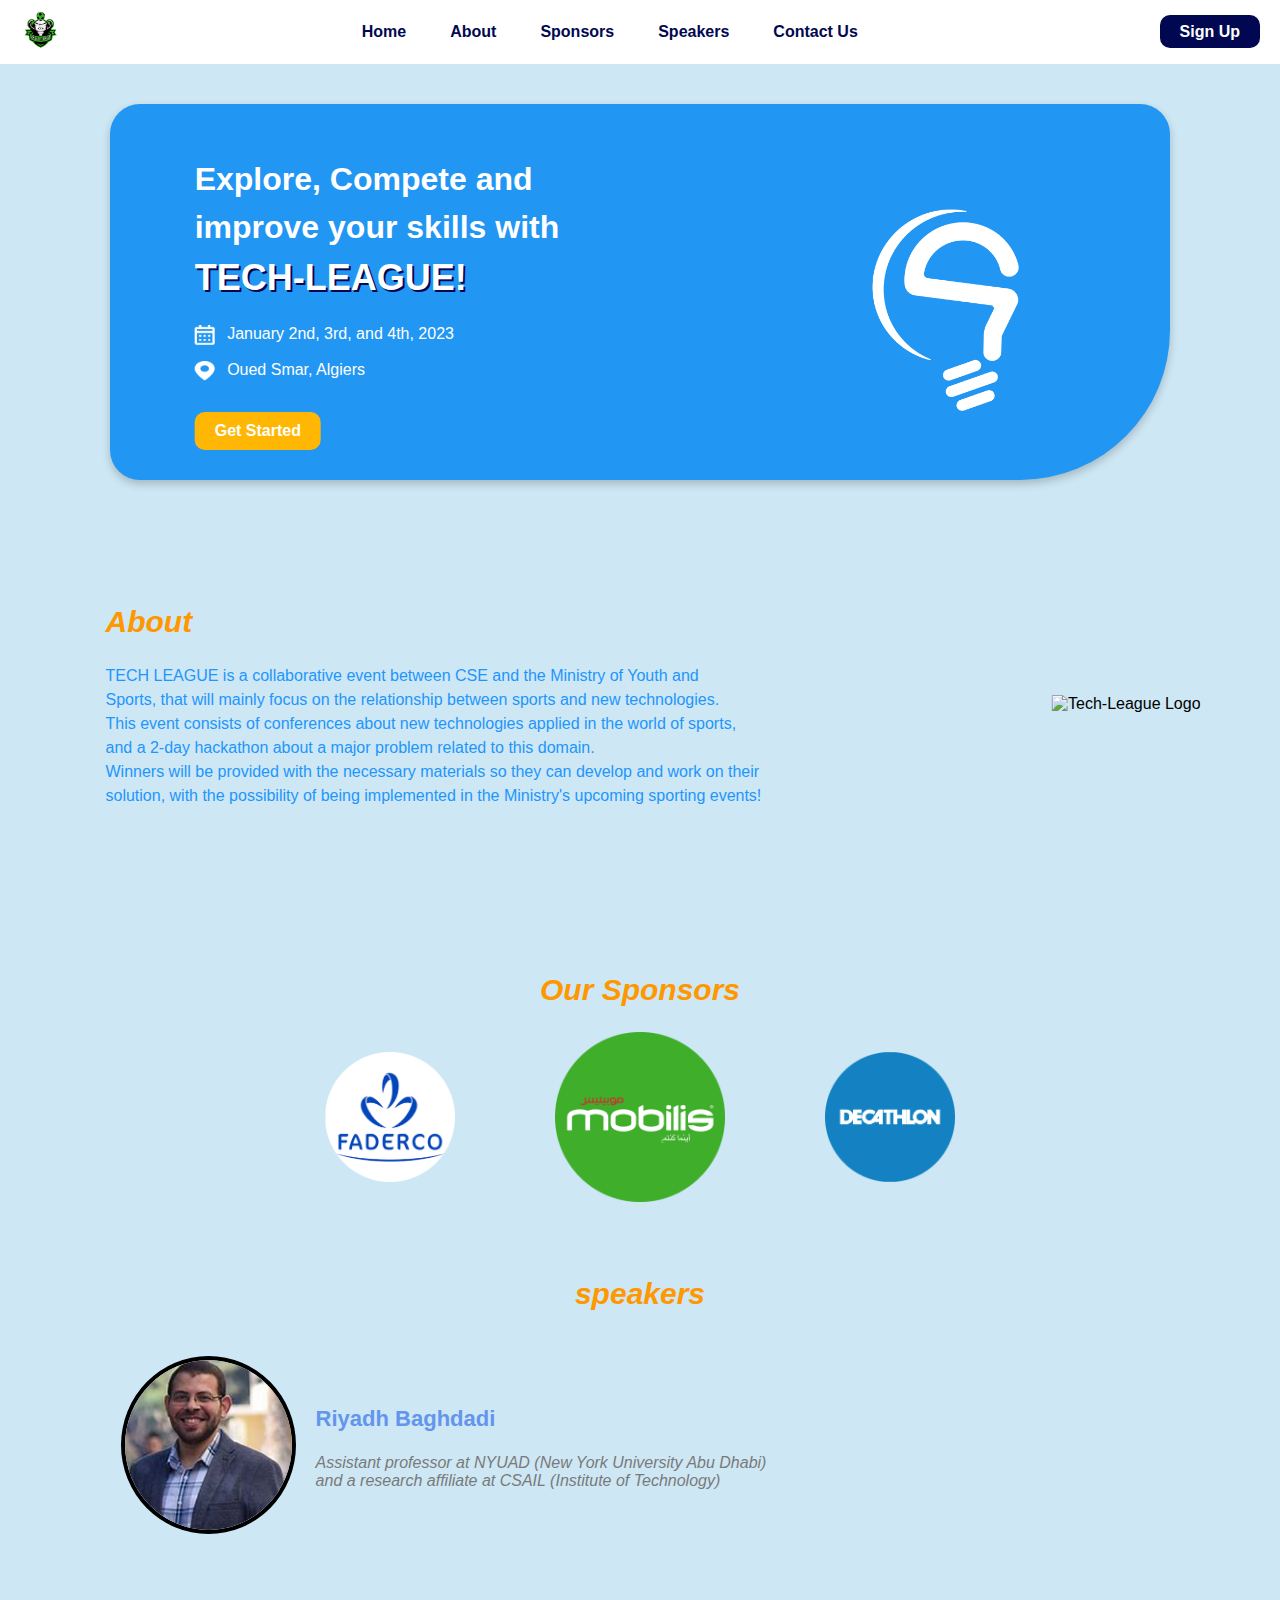
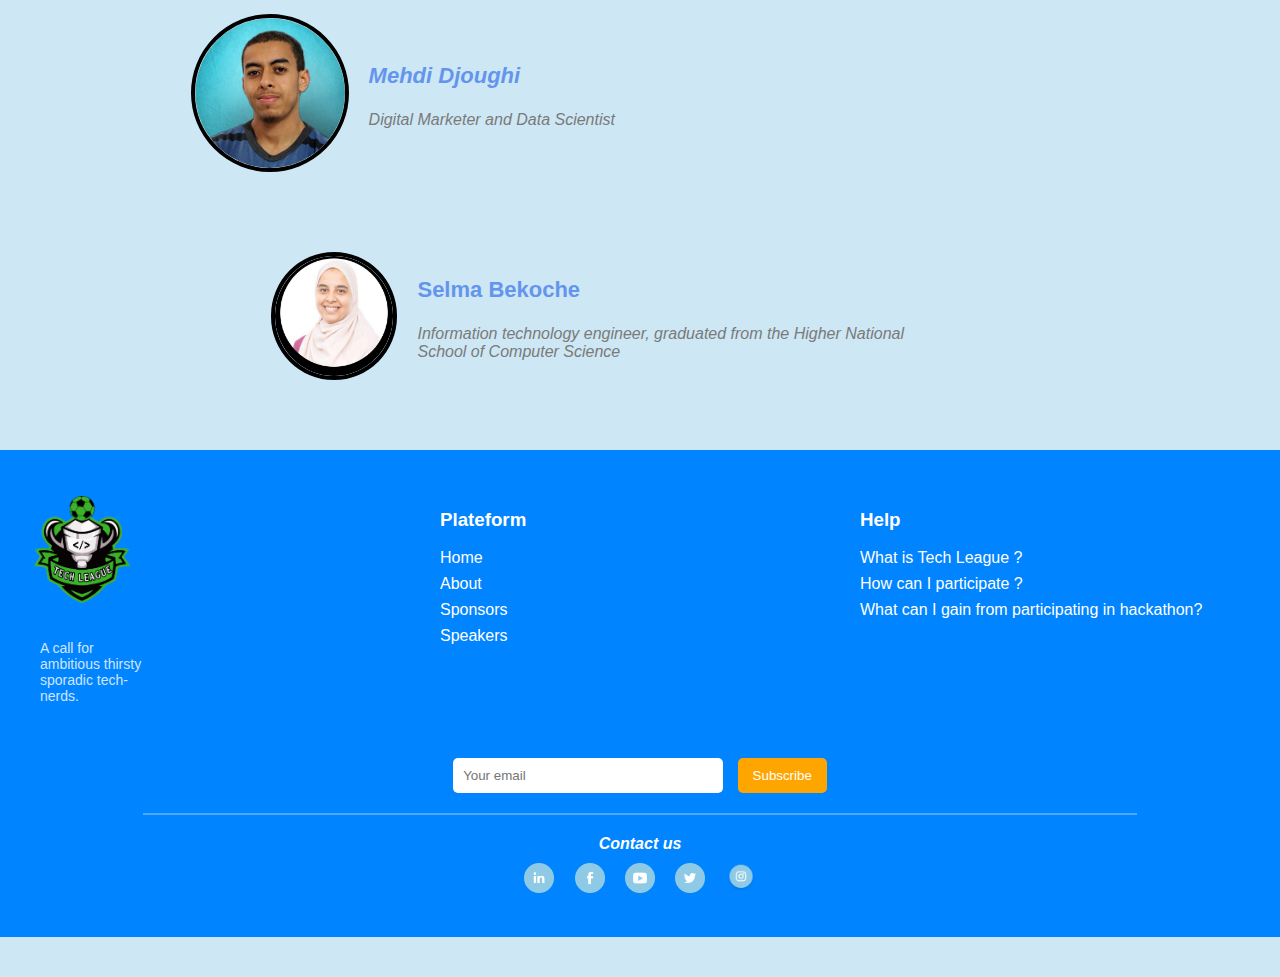
==== docs/index.html @ 734f751a "Déploiement du site depuis le dossier docs" ====
<!DOCTYPE html>
<html lang="en">
<head>
  <meta charset="UTF-8">
  <meta name="viewport" content="width=device-width, initial-scale=1.0">
  <title>Tech-League</title>
  <link rel="stylesheet" href="style.css">
  
<script src="script.js"></script>

</head>
<body>
  <nav class="navbar">
    <!-- Logo à gauche -->
    <div class="nav-logo">
      <a href="#"><img src="assets/images/logo.png" alt="Logo" class="logo-img"></a>
    </div>
    

    <!-- Liens de navigation centrés -->
  <ul class="nav-menu">
  <li class="nav-item"><a href="#home">Home</a></li>
  <li class="nav-item"><a href="#about">About</a></li>
  <li class="nav-item"><a href="#sponsors">Sponsors</a></li>
  <li class="nav-item"><a href="#speakers">Speakers</a></li>
  <li class="nav-item"><a href="#footer">Contact Us</a></li>
  </ul>

    

    <!-- Bouton Sign Up à droite -->
    <div class="nav-signup">
      <a href="#" class="btn-signup">Sign Up</a>
    </div>
  </nav>


  <div class="home">
    <div class="hero-section">
      <div class="hero-content">
        <h1>Explore, Compete and <br> improve your skills with <br><span class="highlight">TECH-LEAGUE!</span></h1>
  
        <p>
            <img src="assets/icons/calendar.png" alt="Calendar Icon" class="icon"> 
            January 2nd, 3rd, and 4th, 2023
          </p>
          
          <p>
            <img src="assets/icons/location.png" alt="Location Icon" class="icon"> 
            Oued Smar, Algiers
          </p>
          
  
        <a href="#" class="btn-get-started">Get Started</a>
      </div>
  
      <!-- Logo de l'ampoule à droite -->
      <div class="hero-logo">
        <img src="assets\images\Logo-cse.png" alt="cse Logo">
      </div>
    </div>
  </div>
  <div class="about">
    <div class="about-content">
        <h2>About</h2>
        <p>
            TECH LEAGUE is a collaborative event between CSE and the Ministry of Youth and <br>Sports,
            that will mainly focus on the relationship between sports and new technologies.<br>
            This event consists of conferences about new technologies applied in the world of sports,<br>
            and a 2-day hackathon about a major problem related to this domain.<br> 
            Winners will be provided with the necessary materials so they can develop and work on their <br>solution, 
            with the possibility of being implemented in the Ministry's upcoming sporting events!<br>
        </p>
    </div>
    
    <!-- Logo à droite -->
    <div class="about-logo">
        <img src="assets/images/Logo.png" alt="Tech-League Logo">
    </div>
</div>


<div class="sponsors">
    <div class="sponsors-content">
        <h2>Our Sponsors</h2>
    
  </div>
  
  
  <div class="previous-icon">
  </div>
  
  <div class="next-icon">
  </div>
  <div class="faderc">
  </div>
  <div class="mobilis">
  </div>
  <div class="decathlon">
  </div>


    <div class="sponsor-logos">
        <!--img src="assets\icons\sliderprevious.png" alt="previous icon" class="previous-icon"!-->
        <img src="assets\images\faderco.png" alt="faderc " class="faderc">
        <img src="assets/images/mobilis.png" alt="mobilis" class="mobilis">
        <img src="assets\images\decathlon.png" alt="decathlon" class="decathlon">
        <!--img src="assets\icons\slidernext.png" alt="next icon" class="next-icon"!-->

</div>
<div class="speakers">
  <div class="speakers-content">
      <h2>speakers</h2>
  </div>
  
  <div class="speaker-cards">
      <div class="speaker-card">
          <img src="assets/images/RiadBaghdadi.png" alt="Riyadh Baghdadi" class="speaker-img">
          <div class="speaker-info">
              <h3>Riyadh Baghdadi</h3>
              <p>Assistant professor at NYUAD (New York University Abu Dhabi) and a research affiliate at CSAIL (Institute of Technology)</p>
          </div>
      </div>
      
      <div class="speaker-card">
          <img src="assets/images/mehdiJoughi.png" alt="Mehdi Djoughi" class="speaker-img">
          <div class="speaker-info">
              <h3><em>Mehdi Djoughi</em></h3>
              <p><em>Digital Marketer and Data Scientist</em></p>
          </div>
      </div>
      
      <div class="speaker-card">
          <img src="assets/images/salmaBakouche.png" alt="Selma Bekoche" class="speaker-img">
          <div class="speaker-info">
              <h3><strong>Selma Bekoche</strong></h3>
              <p><em>Information technology engineer, graduated from the Higher National School of Computer Science</em></p>
          </div>
      </div>
  </div>
</div>

</body>




<footer class="footer">
  <div class="footer-container">
    
    <!-- Colonne 1 : Logo + Description -->
    <div class="footer-section">
      <div class="footer-logo">
        <img src="assets/images/logo.png" alt="Tech League Logo">
      </div>
      <p class="footer-description"><br>A call for <br>ambitious thirsty<br> sporadic tech-<br>nerds.</p>
    </div>

    <!-- Colonne 2 : Navigation -->
    <div class="footer-section">
      <h3>Plateform</h3>
      <ul class="footer-links">
        <li><a href="#home">Home</a></li>
        <li><a href="#about">About</a></li>
        <li><a href="#sponsors">Sponsors</a></li>
        <li><a href="#speakers">Speakers</a></li>
      </ul>
      
    </div>

    <!-- Colonne 3 : Help -->
    <div class="footer-section">
      <h3>Help</h3>
      <ul class="footer-help">
        <li><a href="#">What is Tech League ?</a></li>
        <li><a href="#">How can I participate ?</a></li>
        <li><a href="#">What can I gain from participating in hackathon?</a></li>
      </ul>
    </div>
    
  </div>

  <!-- Section Newsletter -->
  <div class="footer-newsletter">
    <input type="email" placeholder="Your email">
    <button class="subscribe-btn">Subscribe</button>
  </div>

  <!-- Ligne séparatrice -->
  <hr class="footer-divider">

  <!-- Section Réseaux sociaux -->
  <div class="footer-social">
    <p class="contact-text">Contact us</p>
    <div class="social-icons">
      <a href="#"><img src="assets\images\Linkedin.png" alt="LinkedIn"></a>
      <a href="#"><img src="assets\images\Facebook.png" alt="Facebook"></a>
      <a href="#"><img src="assets\images\Youtube.png" alt="YouTube"></a>
      <a href="#"><img src="assets\images\Twitter.png" alt="Twitter"></a>
      <a href="#"><img src="assets\images\Insta.png" alt="Instagram"></a>
    </div>
  </div>

</footer>

</html>
---- docs/style.css ----
/* Style de base */
body {
    margin: 0;
    padding: 0;
    background-color: #cde7f4;
    font-family: Arial, sans-serif;
  }
  
  /* Navbar */
  .navbar {
    background-color: #FFFFFF;
    padding: 10px 20px;
    display: flex;
    align-items: center;           /* Alignement vertical centré */
    justify-content: space-between; /* Distribution des espaces */
    box-shadow: 0 2px 4px rgba(0, 0, 0, 0.2);
  }
  
  /* Logo à gauche */
  .nav-logo .logo-img {
    height: 40px;
    transition: transform 0.3s ease;
  }
  
  .nav-logo .logo-img:hover {
    transform: scale(1.1); /* Zoom léger au survol */
  }
  
  /* Liens de navigation centrés */
  .nav-menu {
    list-style: none;
    display: flex;
    align-items: center;
    gap: 20px;   /* Espacement entre les liens */
    padding: 0;
    margin: 0;
  }
  
  /* Liens */
  .nav-item a {
    text-decoration: none;
    color: #010851;
    font-size: 16px;
    transition: color 0.3s ease;
    padding: 8px 12px;
    font-weight: bold;
  }
  
  .nav-item a:hover {
    color: #FFFFFF;
    background-color: #010851;
    border-radius: 5px;
    
  }
  
  /* Bouton Sign Up à droite */
  .nav-signup .btn-signup {
    background-color: #010851;
    color: #FFFFFF;
    padding: 8px 20px;
    border-radius: 10px;
    text-decoration: none;
    transition: background-color 0.3s ease, transform 0.3s ease;
    font-weight: bold;
  }
  
  .nav-signup .btn-signup:hover {
    background-color: #FFB703;
    color: #010851;
    transform: scale(1.05);
  }
  
  /* Responsive Design */
  @media (max-width: 768px) {
    .navbar {
      flex-direction: column;
      gap: 15px;
    }
  
    .nav-menu {
      flex-direction: column;
      gap: 10px;
    }
  
    .nav-signup {
      margin-top: 10px;
    }
  }
/* SECTION HOME */
.home {
    display: flex;
    justify-content: center;
    align-items: center;
    padding: 40px 20px;
    background-color: #cde7f4; /* Couleur de fond général */

  }
  
  /* HERO SECTION */
  .hero-section {
    background-color: #2196F3; /* Bleu vif */
    color: white;
    display: flex;
    justify-content: space-between;
    align-items: center;
    border-radius: 30px; /* Coins arrondis */
    padding: 30px;
    width: 90%;
    max-width: 1000px;
    box-shadow: 0 4px 8px rgba(0, 0, 0, 0.2);
    gap: 20px;
    border-bottom-right-radius: 150px; /* Arrondi en bas à droite */
    
  }
  
  /* Contenu à gauche */
  .hero-content {
    max-width: 60%;
    transform: translateX(15%);

  }
  
  .hero-content h1 {
    font-family: 'Arial Black', sans-serif;
    font-size: 32px;
    line-height: 1.5;
    margin-bottom: 20px;
  }
  
  .highlight {
    font-size: 36px;
    font-weight: bold;
    color: #FFFFFF;
    text-shadow: 2px 2px #010851;
  }
  
  /* Infos de l'événement */
  .event-info p {
    margin: 8px 0;
    font-size: 14px;
  }
  
  .event-info i {
    margin-right: 8px;
    color: #FFB703;
  }
  
  /* Bouton Get Started */
  .btn-get-started {
    display: inline-block;
    background-color: #FFB703;
    color: #FFFFFF;
    padding: 10px 20px;
    border-radius: 10px;
    text-decoration: none;
    font-weight: bold;
    transition: background-color 0.3s ease, transform 0.3s ease;
    margin-top: 15px;
  }
  
  .btn-get-started:hover {
    background-color: #FFFFFF;
    color: #010851;
    transform: scale(1.05);
  }
  

  /* Logo à droite */
.hero-logo img {
    max-width: 150px;
    height: auto;
    transition: transform 0.5s ease;  /* Transition douce */
    transform: translateX(-80%) translateY(20px); /* Déplacement horizontal et vertical */
  }
  
  /* Effet au survol */
  .hero-logo img:hover {
    transform: translateX(-80%) translateY(40px) scale(1.1); /* Zoom + descente au survol */
  }
  
  .icon {
    width: 20px;              /* Taille de l'icône */
    height: 20px;             /* Hauteur de l'icône */
    margin-right: 8px;        /* Espace entre l'icône et le texte */
    vertical-align: middle;   /* Alignement vertical avec le texte */
  }
  
  
  /* Responsive */
  @media (max-width: 768px) {
    .hero-section {
      flex-direction: column;
      text-align: center;

    }
  
    .hero-content, .hero-logo {
      max-width: 100%;
    }
  
    .hero-logo img {
      margin-top: 20px;
      transform: none; /* Pas de déplacement sur mobile */

    }
  }
  /* SECTION ABOUT */
.about {
    display: flex; /* Utilise flexbox pour aligner le contenu à gauche et le logo à droite */
    justify-content: space-between; /* Sépare le contenu et le logo avec de l'espace */
    align-items: center; /* Centre verticalement */
    padding: 40px 20px;
    background-color: #cde7f4; /* Même couleur de fond que le body */
}

.about-content {
    flex-grow: 1; /* Permet au contenu de prendre tout l'espace disponible */
    padding: 20px;
    text-align: justify; /* Aligne le texte à gauche */
    transform: translateX(6%);
}

.about-content h2 {
  font-size: 30px;
  font-weight: bold;
  color: #ff9800; /* Orange pour matcher "speakers" en italique */
  font-style: italic;
}

.about-content p {
    color: #1E96FC;
    font-size: 16px;
    line-height: 1.5;
    margin-bottom: 20px;
    text-align: justify;
}

/* Logo à droite */
.about-logo img {
    max-width: 220px; /* Logo plus grand */
    height: auto;
    transition: transform 0.5s ease, max-width 0.5s ease; /* Transition pour le mouvement et la taille */
    transform: translateX(-40%); /* Déplacement horizontal */


}

/* Effet au survol */
.about-logo img:hover {
    transform: translateX(10) 
}


/* Responsive Design */
@media (max-width: 768px) {
    .about {
        flex-direction: column; /* Empile les éléments sur mobile */
        text-align: center;
    }

    .about-content {
        padding: 20px;
        text-align: center;
    }

    .about-logo img {
        margin-top: 20px;
        transform: none; /* Pas de déplacement sur mobile */
    }
}
.sponsors {
  display: flex;
  flex-direction: column;
  align-items: center; /* Centrer les éléments */
  text-align: center;
  padding: 40px 20px;
  background-color: #cde7f4;
  margin-top: 20px; /* Ajouter un espacement par rapport à la section About */
}

.sponsors h2 {
  font-size: 30px;
  font-weight: bold;
  color: #ff9800; /* Orange pour matcher "speakers" en italique */
  font-style: italic;
}

/* Conteneur des logos */
.sponsor-logos {
  display: flex;
  align-items: center;
  justify-content: center;
  gap: 100px; /* Espacement entre les logos */
  flex-wrap: wrap; /* Permet aux logos de s’adapter sur petits écrans */
}

/* Style des images */
.sponsor-logos img {
  height: 130px; /* Taille par défaut */
  transition: transform 0.3s ease;
}

.sponsor-logos img.mobilis {
  height: 170px; /* Taille spécifique pour Mobilis */
}

.sponsor-logos img:hover {
  transform: scale(1.1); /* Effet de zoom au survol */
}

/* Style pour les flèches */
.previous-icon, .next-icon {
  width: 40px;
  cursor: pointer;
}

/* Responsive */
@media (max-width: 768px) {
  .sponsor-logos {
      flex-direction: column; /* Aligner les logos verticalement sur petits écrans */
  }
}
/* SECTION speakers */
.speakers {
  text-align: center;
  padding: 50px 0;
  background-color: #cde7f4; /* Couleur de fond similaire à ton image */
}

.speakers-content h2 {
  font-size: 30px;
  font-weight: bold;
  color: #ff9800; /* Orange pour matcher "speakers" en italique */
  font-style: italic;

}

.speaker-cards {
  display: flex;
  flex-direction: column; /* Empile les éléments verticalement */
  align-items: center;
  gap: 40px; /* Espacement entre les speakers */
}

.speaker-card {
  display: flex;
  align-items: center;
  text-align: left;
  background-color: transparent; /* Enlève le fond */
  padding: 20px;
  width: 60%; /* Ajuste la largeur */
}

.speaker-img {
  
  width: 120px;
  height: 120px;
  border-radius: 50%;
  object-fit: cover;
  border: 4px solid #000; /* Contour noir autour des images */
  margin-right: 20px;
}

.speaker-info h3 {
  font-size: 22px;
  color: #6495ed; /* Bleu clair pour matcher ton image */
}

.speaker-info p {
  font-size: 16px;
  font-style: italic;
  color: #7a7a7a; /* Gris pour un effet plus doux */
}
.speaker-card:nth-child(1) { /* Riyadh */

  transform: translateX(-190px); /* Il commence plus à droite */
}

.speaker-card:nth-child(2) { /* Mehdi */
  
  transform: translateX(-120px); /* Moins décalé */
}

.speaker-card:nth-child(3) { /* Selma */
  transform: translateX(-40px); /* Pas de décalage */
}


.speaker-card:nth-child(1) .speaker-img { /* Riyadh */
  width: 170px;
  height: 170px;
}

.speaker-card:nth-child(2) .speaker-img { /* Mehdi */
  width: 150px;
  height: 150px;
}

.speaker-card:nth-child(3) .speaker-img { /* Selma */
  width: 120px;
  height: 120px;
}

/* Footer Styles */
.footer {
  background-color: #0084ff; /* Bleu */
  color: white;
  padding: 40px 20px;
  text-align: center;
  width: 100%;
}

.footer-container {
  width: 100%;
  max-width: 100%;
  display: flex;
  justify-content: space-around;
  flex-wrap: wrap;
  gap: 20px;
  padding-bottom: 20px;
}

/* Style des colonnes */
.footer-section {
  flex: 1;
  min-width: 200px;
  text-align: left;
}

.footer-logo img {
  width: 120px;
}

.footer-description {
  font-size: 14px;
  margin-top: 10px;
  opacity: 0.8;
  transform: translateX(20px); /* Il commence plus à droite */
}

/* Navigation et Help */
.footer-links, .footer-help {
  list-style: none;
  padding: 0;
}

.footer-links li, .footer-help li {
  margin-bottom: 8px;
}

.footer-links a, .footer-help a {
  color: white;
  text-decoration: none;
  transition: 0.3s;
}

.footer-links a:hover, .footer-help a:hover {
  text-decoration: underline;
}

/* Newsletter */
.footer-newsletter {
  margin-top: 20px;
}

.footer-newsletter input {
  padding: 10px;
  border: none;
  border-radius: 5px;
  width: 250px;
  margin-right: 10px;
}

.subscribe-btn {
  background-color: orange;
  border: none;
  padding: 10px 15px;
  color: white;
  border-radius: 5px;
  cursor: pointer;
}

.subscribe-btn:hover {
  background-color: darkorange;
}

/* Ligne séparatrice */
.footer-divider {
  width: 80%;
  margin: 20px auto;
  border: 0.5px solid rgba(255, 255, 255, 0.3);
}

/* Réseaux sociaux */
.footer-social {
  text-align: center;
}

.contact-text {
  font-style: italic;
  font-weight: bold;
  margin-bottom: 10px;
}

.social-icons a img {
  width: 30px;
  margin: 0 8px;
  transition: transform 0.3s ease;
}

.social-icons a img:hover {
  transform: scale(1.2);
}


html {
  scroll-behavior: smooth;
}
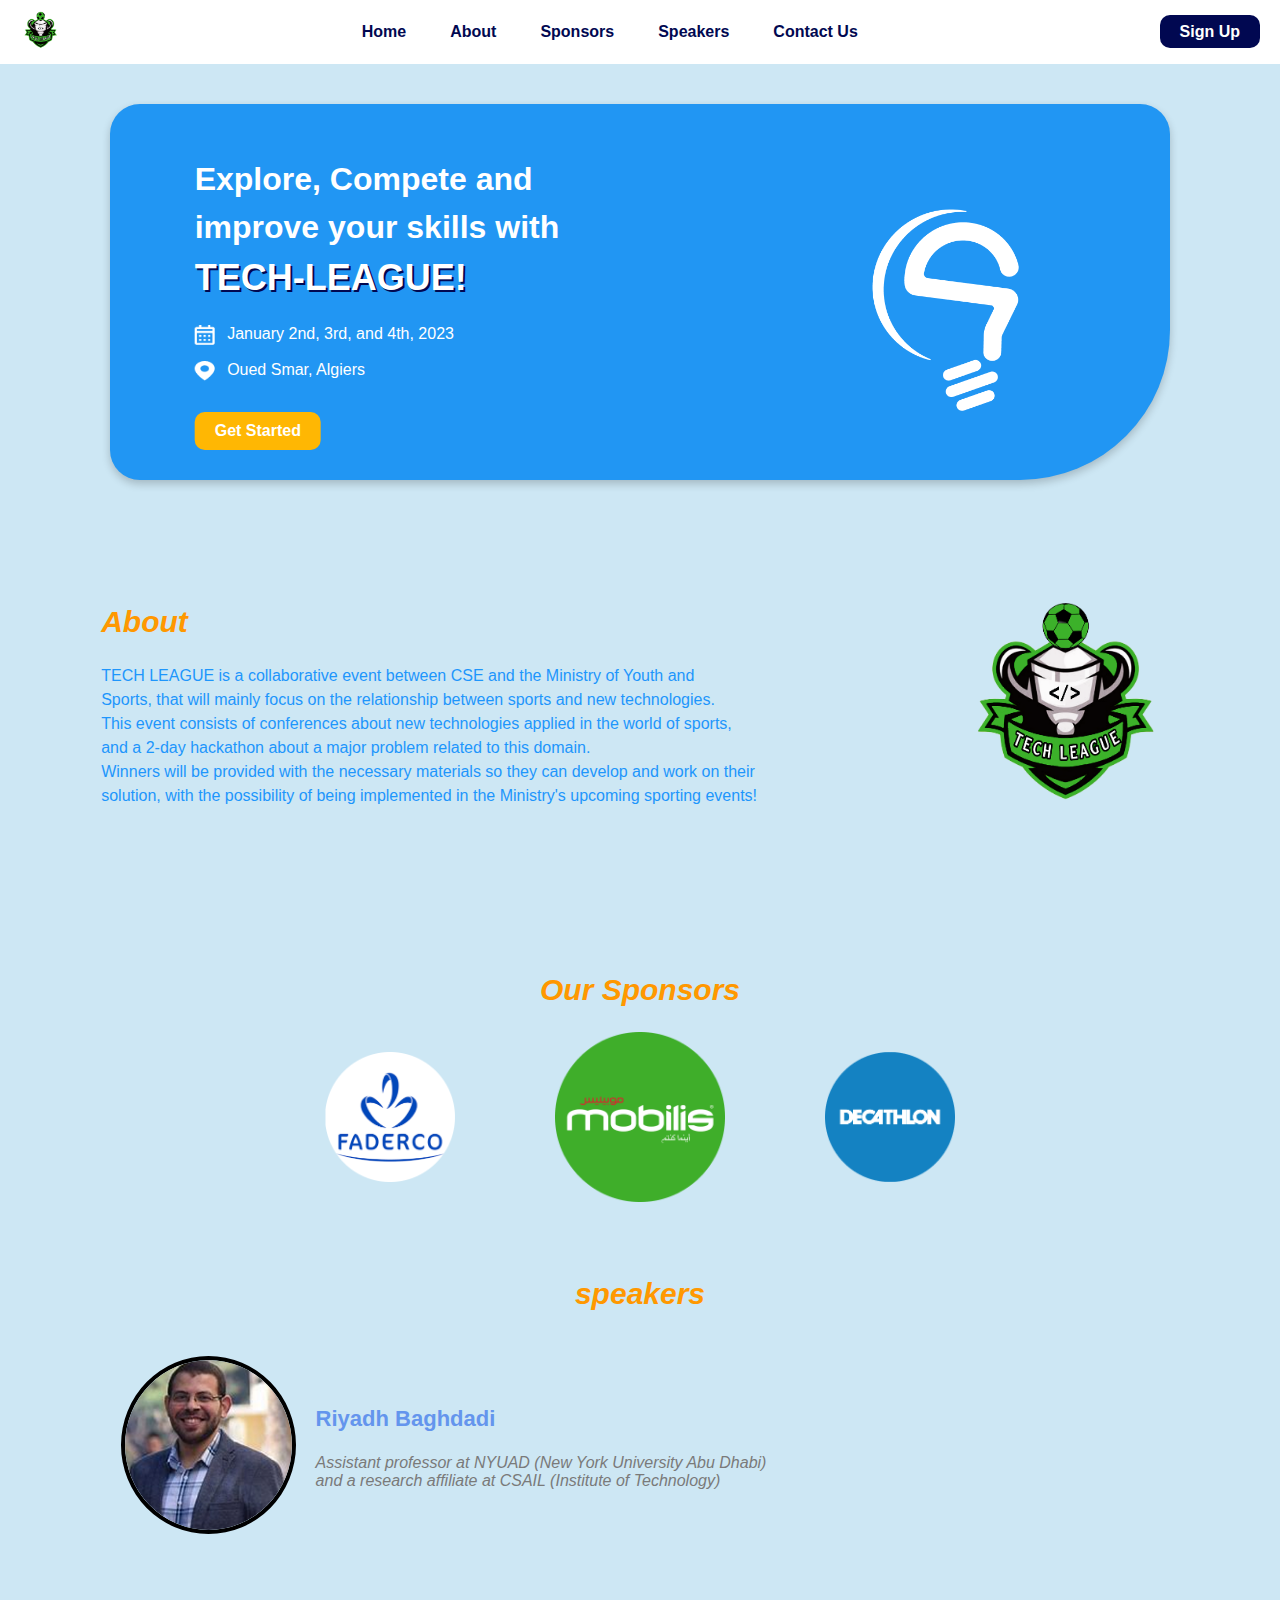
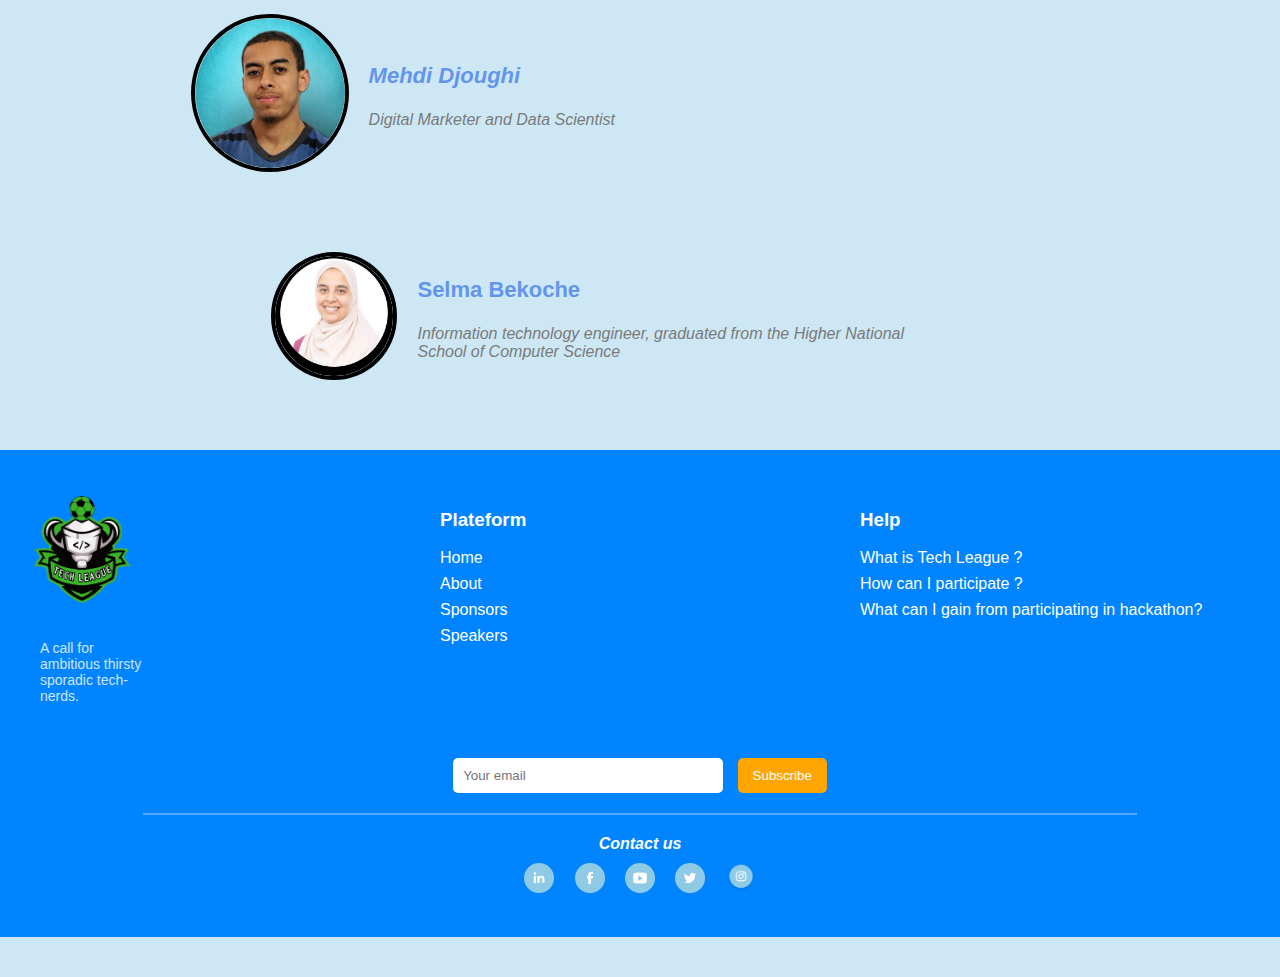
==== commit 00d883a3: "Mise à jour du fichier index.html dans le dossier docs" ====
--- a/docs/index.html
+++ b/docs/index.html
@@ -75,7 +75,7 @@
     
     <!-- Logo à droite -->
     <div class="about-logo">
-        <img src="assets/images/Logo.png" alt="Tech-League Logo">
+        <img src="assets/images/logo.png" alt="Tech-League Logo">
     </div>
 </div>
 
